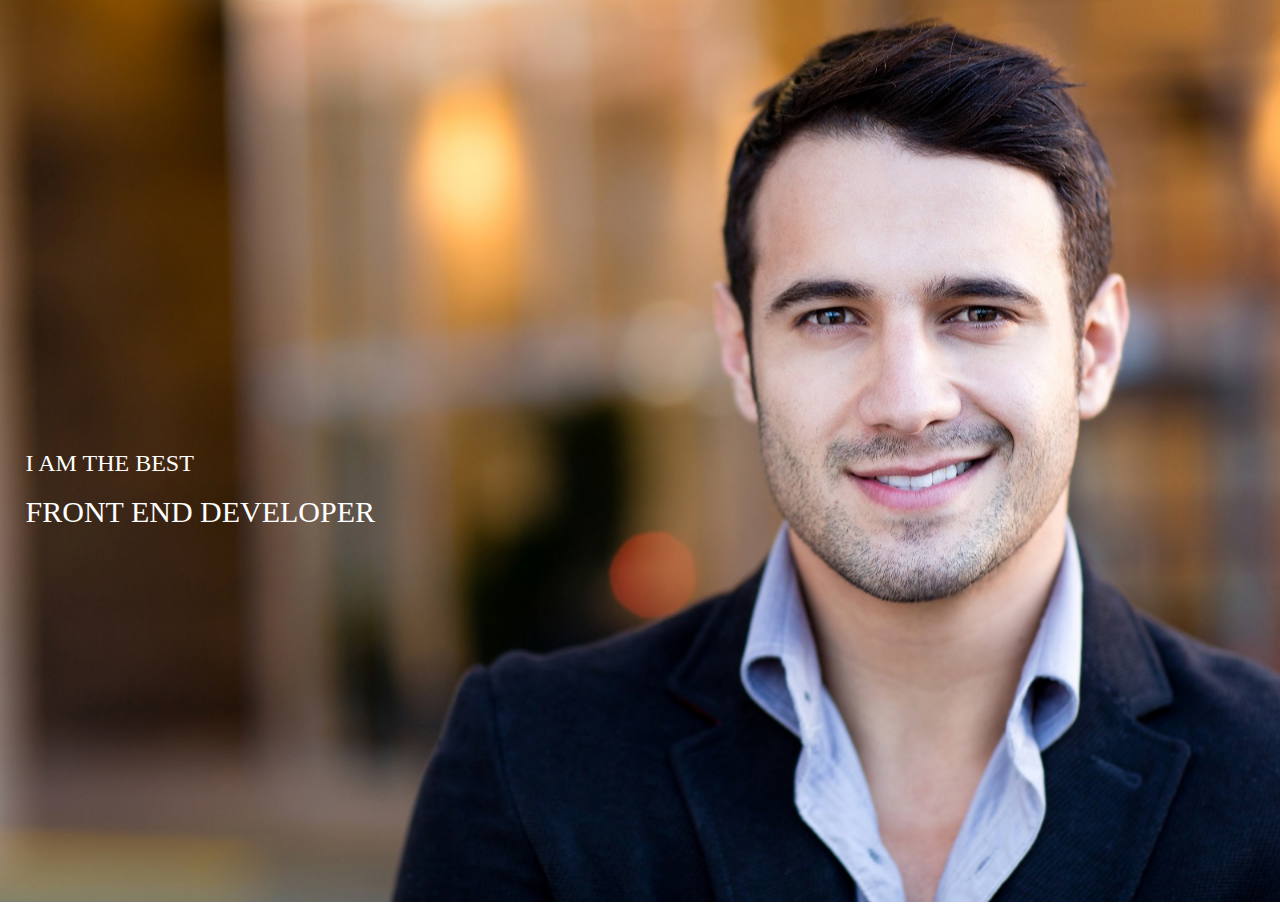
==== 1170/index.html @ b9b98baa "Cz.1" ====
<!DOCTYPE html>
<html lang="en">

<head>
    <meta charset="UTF-8">
    <title>Best front-end developer</title>
    <link rel="stylesheet" href="css/style.css">
    <link rel="stylesheet" href="css/responsive.css">

</head>

<body>


    <header id="header">
    <img src="img/man-1.jpg" alt="zdjecie naglowkowe">
        

        <div id="main-header-text1">I AM THE BEST</div>
        <div id="main-header-text2">FRONT END DEVELOPER</div>

    </header>






</body>

</html>
---- 1170/css/style.css ----
body {
    margin: 0;
    padding: 0;
    font-family: Verdana;
    color: white;
}

#header img {

    width: 100%;

   
}

#header #main-header-text1 {
    position: absolute;
    top: 50%;
    left: 2%;
    font-size: 24px;
}    

#header #main-header-text2 {
    
    position: absolute;
    left: 2%;
    top: 55%;
    font-size: 30px;
    
}
---- 1170/css/responsive.css ----
@media (max-width:1170px) {
    
    }
}
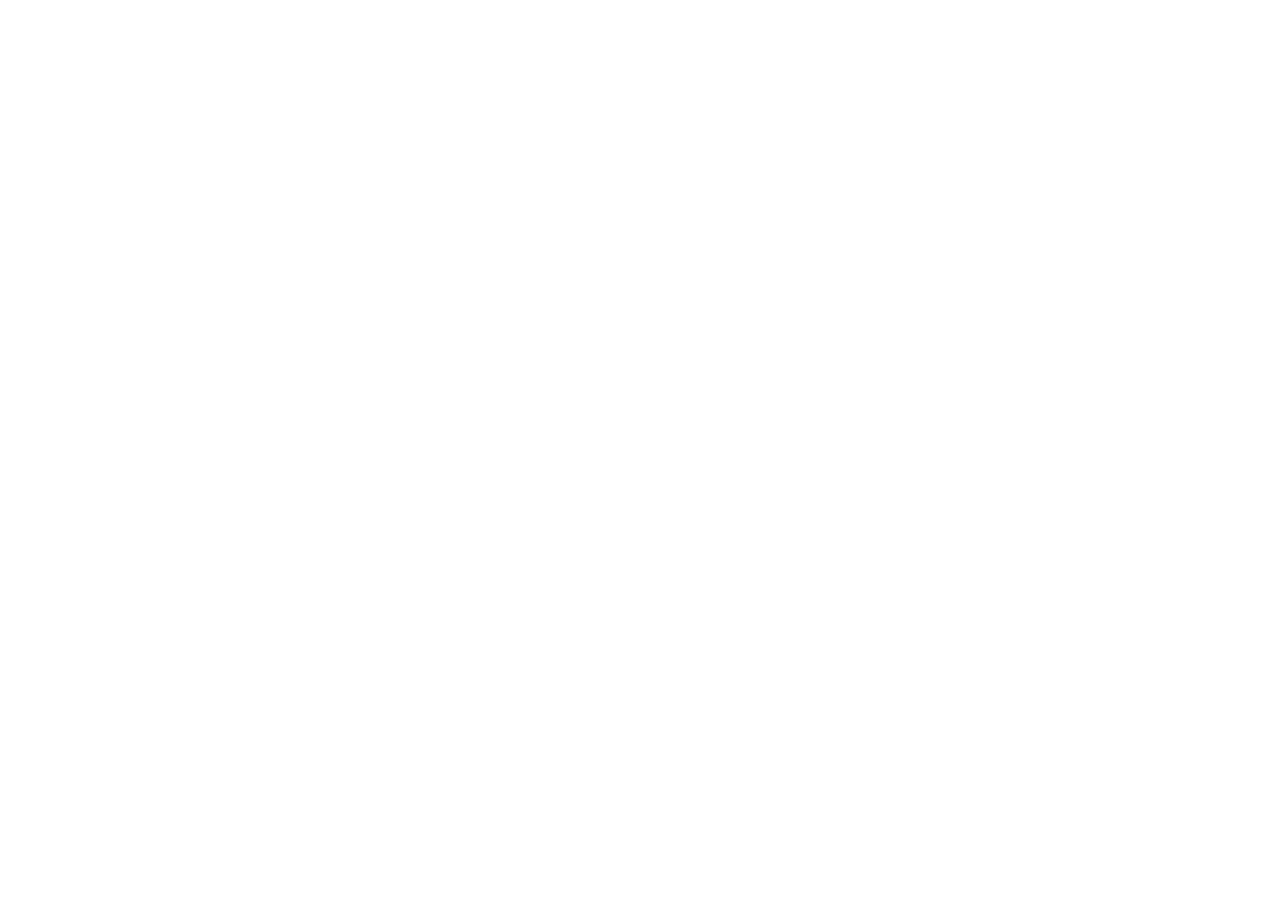
==== commit e465da29: "992x1170" ====
--- a/1170/index.html
+++ b/1170/index.html
@@ -12,15 +12,12 @@
 <body>
 
 
-    <header id="header">
-    <img src="img/man-1.jpg" alt="zdjecie naglowkowe">
-        
+    <header>
 
-        <div id="main-header-text1">I AM THE BEST</div>
-        <div id="main-header-text2">FRONT END DEVELOPER</div>
+        <h1>IM AM THE BEST</h1>
+        <h2><span>FRONT END DEVELOPER</span></h2>
 
     </header>
-
 
 
 
